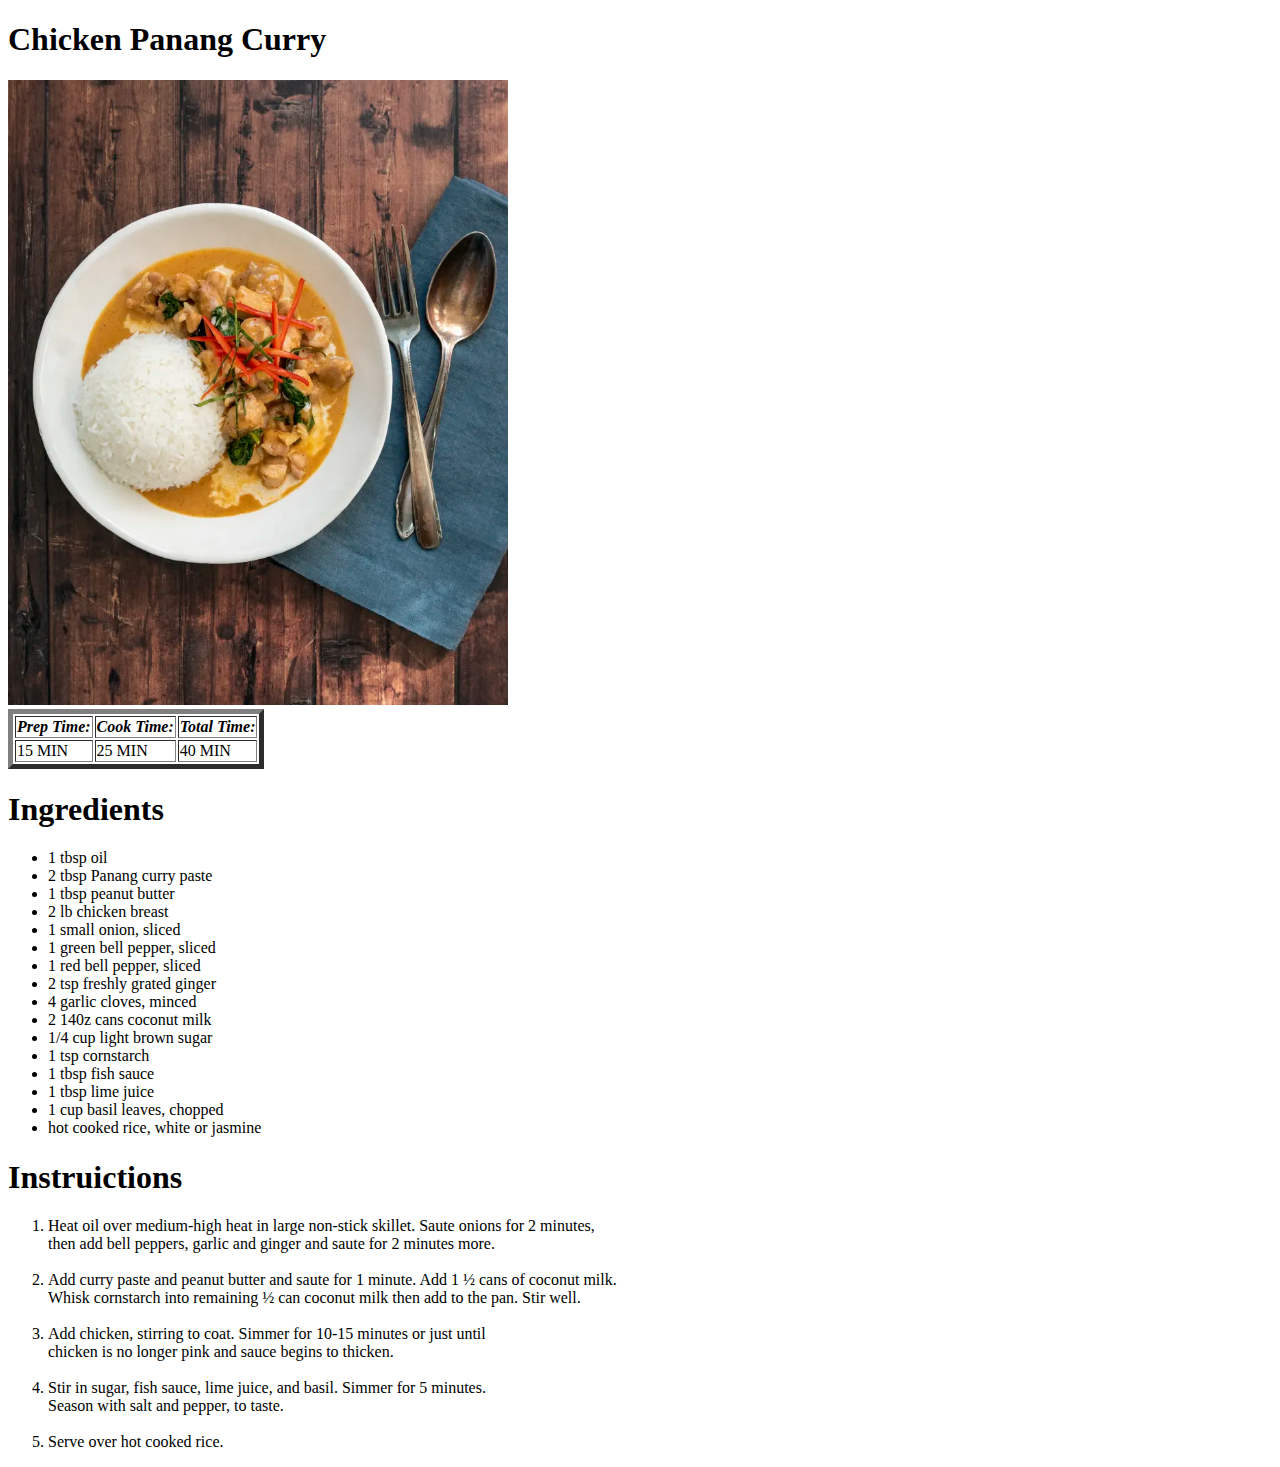
==== curry.html @ 63872e11 "odin-recipes" ====
<!DOCTYPE html>
<html lang="en">
<head>
    <meta charset="UTF-8">
    <meta http-equiv="X-UA-Compatible" content="IE=edge">
    <meta name="viewport" content="width=device-width, initial-scale=1.0">
    <title>Panang Curry</title>
</head>
<body>
    <h1>Chicken Panang Curry</h1>
    <img src="panang-2.webp" width="500">
    <table border ="5">
        <thead>
        <th><em>Prep Time:</em></th>
        <th><em>Cook Time:</em></th>
        <th><em>Total Time:</em></th></thead>
        <br>
        <td>15 MIN</td>
        <td>25 MIN</td>
        <td>40 MIN</td>
    </table>
<h1>Ingredients</h1>
<ul>
    <li>1 tbsp oil</li>
    <li>2 tbsp Panang curry paste</li>
    <li>1 tbsp peanut butter</li>
    <li>2 lb chicken breast</li>
    <li>1 small onion, sliced</li>
    <li>1 green bell pepper, sliced</li>
    <li>1 red bell pepper, sliced</li>
    <li>2 tsp freshly grated ginger</li>
    <li>4 garlic cloves, minced</li>
    <li>2 140z cans coconut milk</li>
    <li>1/4 cup light brown sugar</li>
    <li>1 tsp cornstarch</li>
    <li>1 tbsp fish sauce</li>
    <li>1 tbsp lime juice</li>
    <li>1 cup basil leaves, chopped</li>
    <li>hot cooked rice, white or jasmine</li>
</ul>
<h1>Instruictions</h1>
<ol>
    <li>Heat oil over medium-high heat in large non-stick skillet. Saute onions for 2 minutes,
        <br> then add bell peppers, garlic and ginger and saute for 2 minutes more.</li><br>
    <li>Add curry paste and peanut butter and saute for 1 minute. Add 1 ½ cans of coconut milk. 
    <br>Whisk cornstarch into remaining ½ can coconut milk then add to the pan. Stir well.</li> <br>
    <li>Add chicken, stirring to coat. Simmer for 10-15 minutes or just until 
        <br>chicken is no longer pink and sauce begins to thicken.</li><br>
    <li>Stir in sugar, fish sauce, lime juice, and basil. Simmer for 5 minutes.
        <br>Season with salt and pepper, to taste.</li><br>
    <li>Serve over hot cooked rice.</li>

</ol>
</body>
</html>
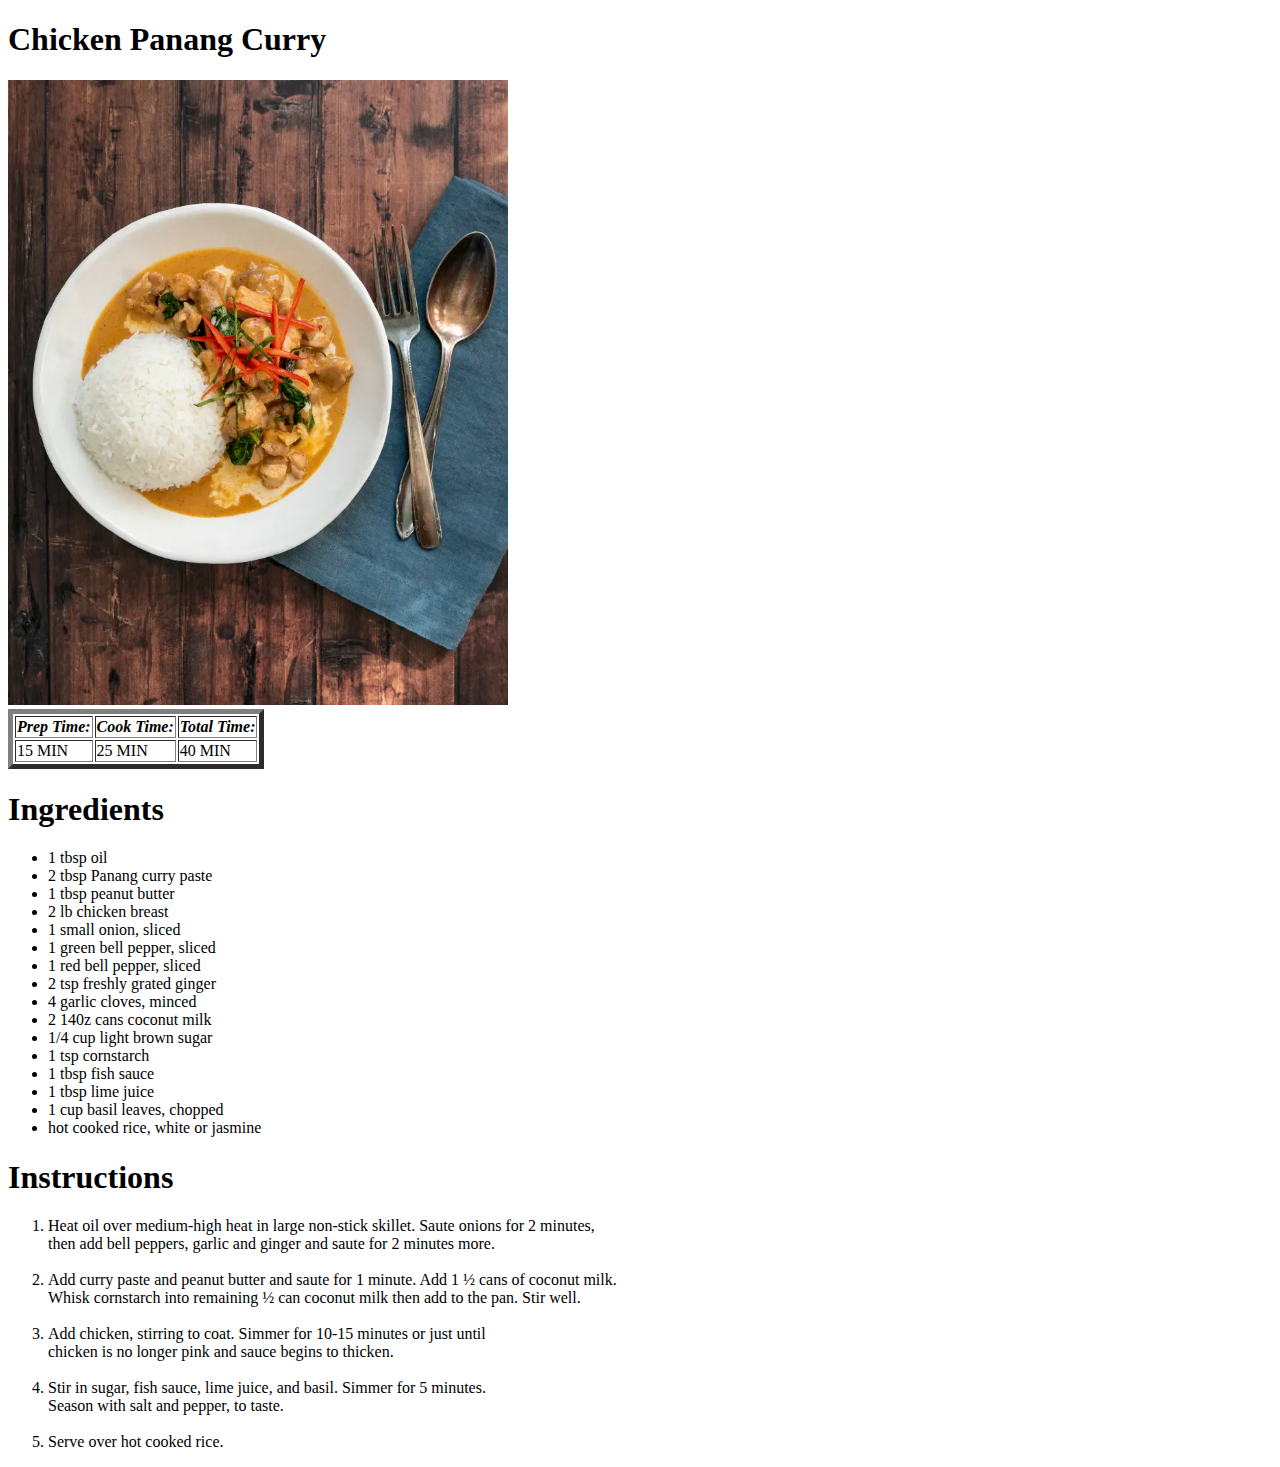
==== commit 736b354f: "Fix typo" ====
--- a/curry.html
+++ b/curry.html
@@ -38,7 +38,7 @@
     <li>1 cup basil leaves, chopped</li>
     <li>hot cooked rice, white or jasmine</li>
 </ul>
-<h1>Instruictions</h1>
+<h1>Instructions</h1>
 <ol>
     <li>Heat oil over medium-high heat in large non-stick skillet. Saute onions for 2 minutes,
         <br> then add bell peppers, garlic and ginger and saute for 2 minutes more.</li><br>
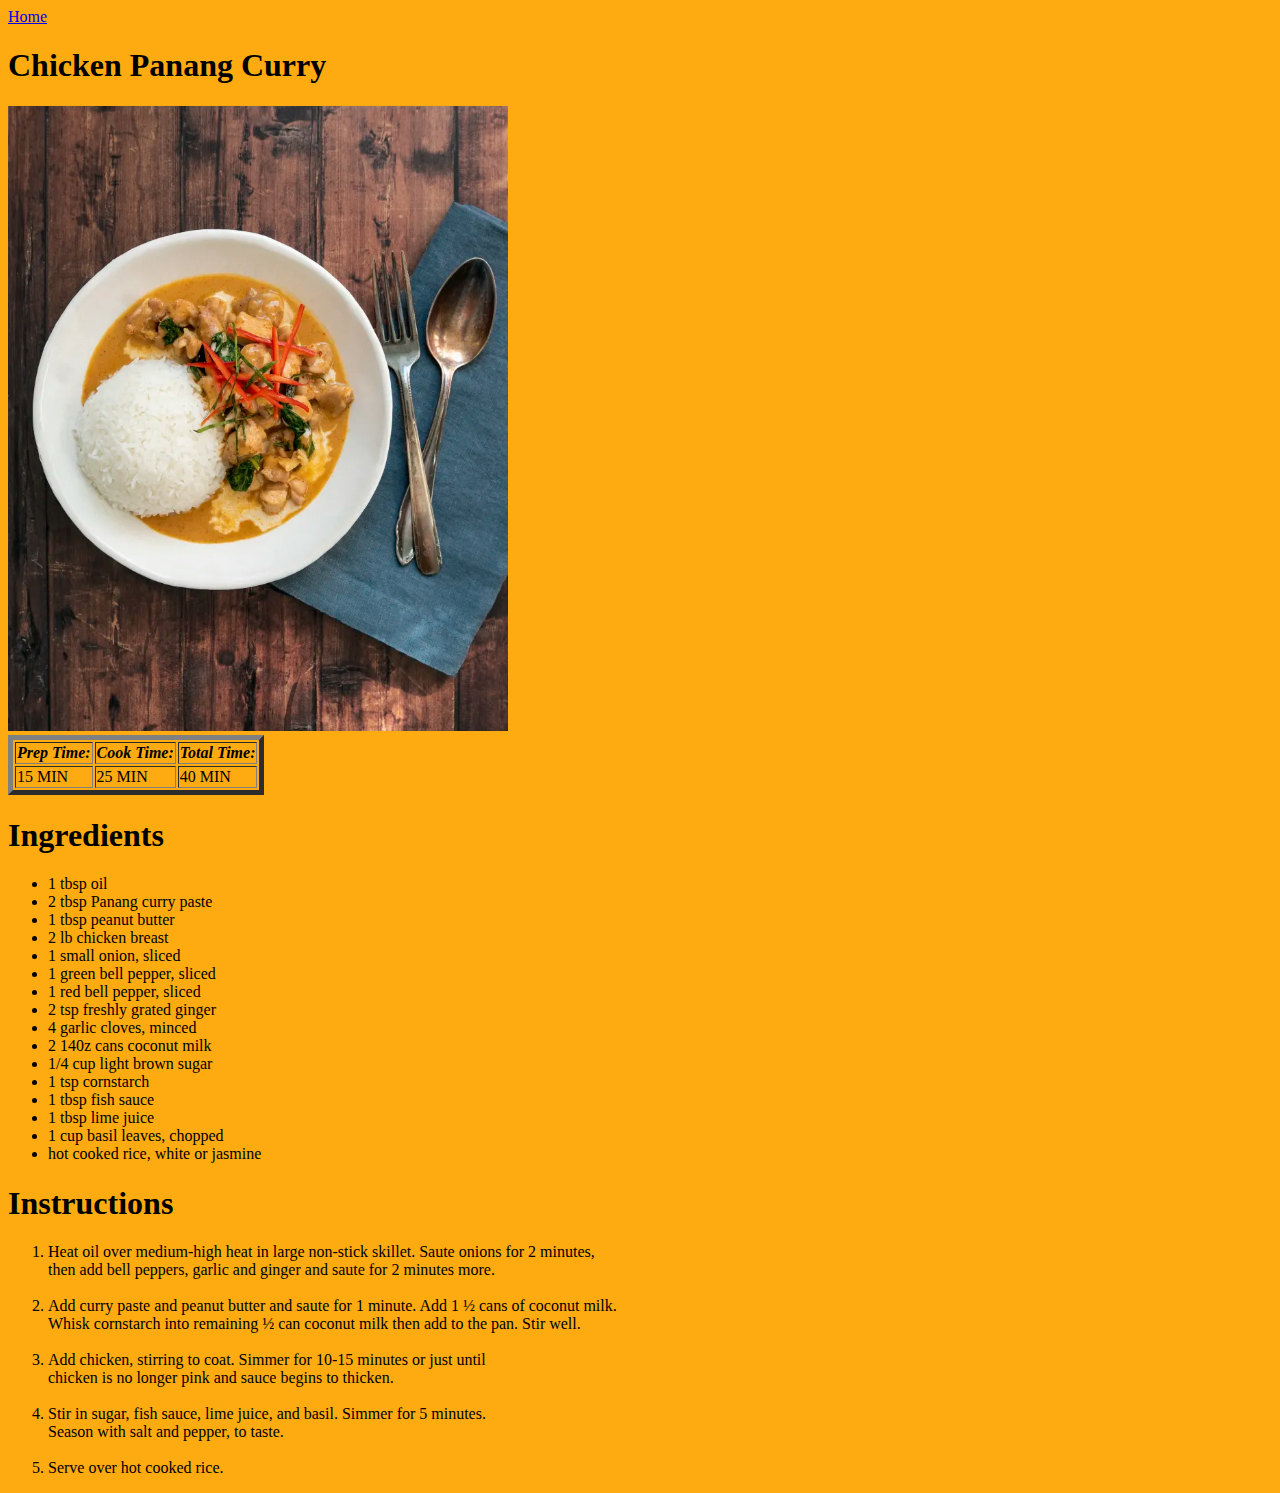
==== commit db64e44d: "New colors" ====
--- a/curry.html
+++ b/curry.html
@@ -5,8 +5,14 @@
     <meta http-equiv="X-UA-Compatible" content="IE=edge">
     <meta name="viewport" content="width=device-width, initial-scale=1.0">
     <title>Panang Curry</title>
+    <style>
+        body{
+            background-color: rgb(253, 171, 17);
+        }
+    </style>
 </head>
 <body>
+    <a href="index.html">Home</a>
     <h1>Chicken Panang Curry</h1>
     <img src="panang-2.webp" width="500">
     <table border ="5">
